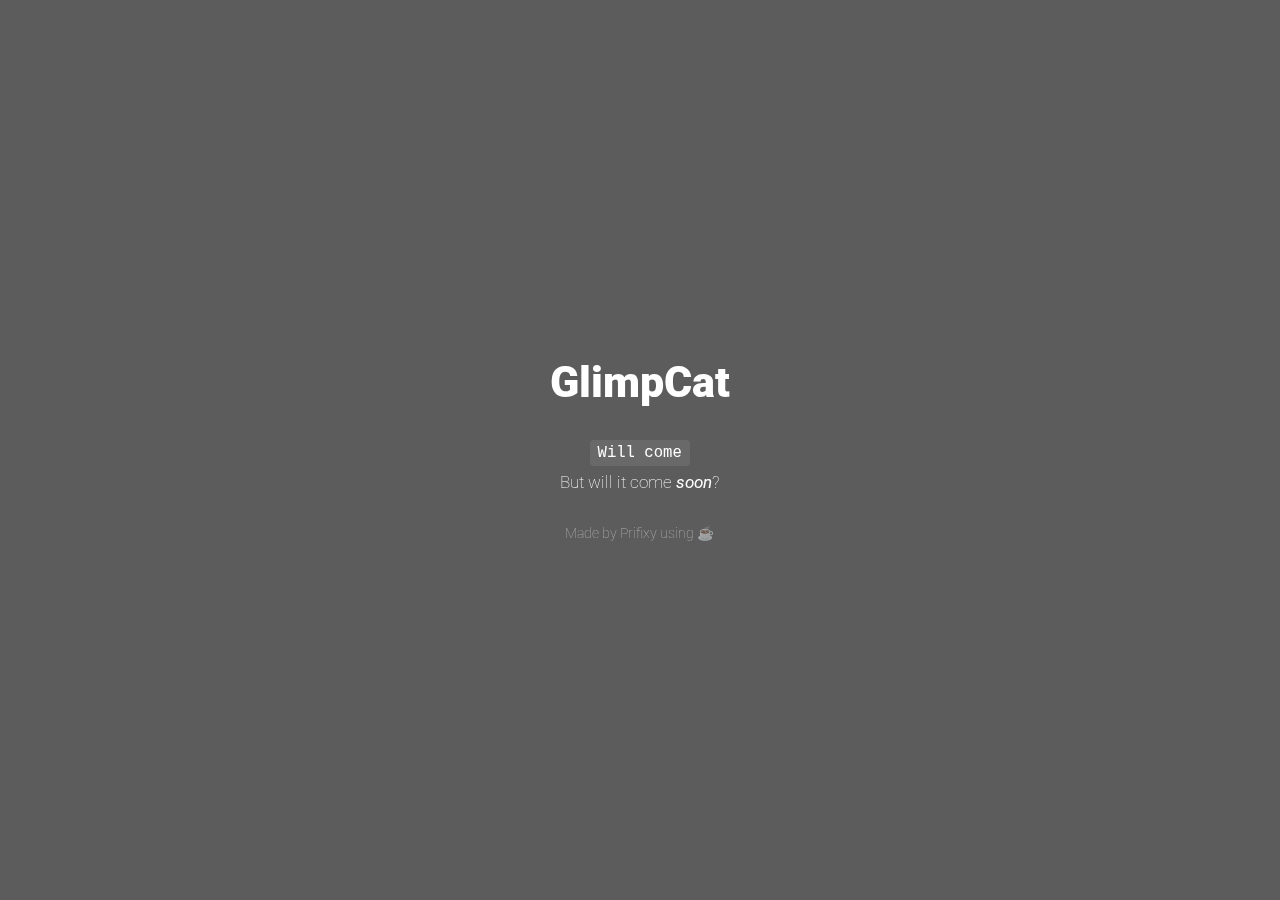
==== glimpcat.html @ 7607f9c7 "Add files via upload" ====
<!DOCTYPE HTML><html lang="en">
<head><title>GlimpCat</title><meta charset="utf-8" /><meta name="viewport" content="width=device-width,initial-scale=1,user-scalable=no" /><meta name="description" content="soon" /><meta property="og:site_name" content="GlimpCat" /><meta property="og:title" content="GlimpCat" /><meta property="og:type" content="website" /><meta property="og:description" content="soon" /><meta property="og:image" content="assets/images/card5ccc.jpg?v=342f91a3" /><meta property="og:image:type" content="image/jpeg" /><meta property="og:image:width" content="1280" /><meta property="og:image:height" content="800" /><meta property="og:url" content="index.html" /><meta property="twitter:card" content="summary_large_image" /><link href="https://fonts.googleapis.com/css?family=Roboto:900,900italic,100,100italic,400,400italic" rel="stylesheet" type="text/css" /><style>html,body,div,span,applet,object,iframe,h1,h2,h3,h4,h5,h6,p,blockquote,pre,a,abbr,acronym,address,big,cite,code,del,dfn,em,img,ins,kbd,q,s,samp,small,strike,strong,sub,sup,tt,var,b,u,i,center,dl,dt,dd,ol,ul,li,fieldset,form,label,legend,table,caption,tbody,tfoot,thead,tr,th,td,article,aside,canvas,details,embed,figure,figcaption,footer,header,hgroup,menu,nav,output,ruby,section,summary,time,mark,audio,video{margin:0;padding:0;border:0;font-size:100%;font:inherit;vertical-align:baseline;}article,aside,details,figcaption,figure,footer,header,hgroup,menu,nav,section{display:block;}body{line-height:1;}ol,ul{list-style:none;}blockquote,q{quotes:none;}blockquote:before,blockquote:after,q:before,q:after{content:'';content:none;}table{border-collapse:collapse;border-spacing:0;}body{-webkit-text-size-adjust:none}mark{background-color:transparent;color:inherit}input::-moz-focus-inner{border:0;padding:0}input[type="text"],input[type="email"],select,textarea{-moz-appearance:none;-webkit-appearance:none;-ms-appearance:none;appearance:none}*, *:before, *:after {box-sizing: border-box;}body {min-width: 320px;min-height: 100vh;line-height: 1.0;word-wrap: break-word;overflow-x: hidden;}u {text-decoration: underline;}strong {color: inherit;font-weight: bolder;}em {font-style: italic;}code {font-family: 'Lucida Console', 'Courier New', monospace;font-weight: normal;text-indent: 0;letter-spacing: 0;font-size: 0.9em;margin: 0 0.25em;padding: 0.25em 0.5em;background-color: rgba(144,144,144,0.25);border-radius: 0.25em;}mark {background-color: rgba(144,144,144,0.25);}a {-moz-transition: color 0.25s ease, background-color 0.25s ease, border-color 0.25s ease;-webkit-transition: color 0.25s ease, background-color 0.25s ease, border-color 0.25s ease;-ms-transition: color 0.25s ease, background-color 0.25s ease, border-color 0.25s ease;transition: color 0.25s ease, background-color 0.25s ease, border-color 0.25s ease;color: inherit;text-decoration: underline;}s {text-decoration: line-through;}body:before {content: '';display: block;position: fixed;top: 0;left: 0;width: 100vw;height: 100vh;z-index: 0;-moz-pointer-events: none;-webkit-pointer-events: none;-ms-pointer-events: none;pointer-events: none;-moz-transform: scale(1);-webkit-transform: scale(1);-ms-transform: scale(1);transform: scale(1);background-attachment: scroll;background-image: linear-gradient(to top, rgba(0,0,0,0.639), rgba(0,0,0,0.639)), url('assets/images/bg5ccc.jpg?v=342f91a3');background-position: 0% 0%, center;background-repeat: repeat, no-repeat;background-size: auto, cover;background-color: #FFFFFF;}:root {--site-language-direction: ltr;--site-language-alignment: left;}html {font-size: 18pt;}#wrapper {-webkit-overflow-scrolling: touch;display: flex;-moz-flex-direction: column;-webkit-flex-direction: column;-ms-flex-direction: column;flex-direction: column;-moz-align-items: center;-webkit-align-items: center;-ms-align-items: center;align-items: center;-moz-justify-content: center;-webkit-justify-content: center;-ms-justify-content: center;justify-content: center;min-height: 100vh;position: relative;z-index: 2;overflow: hidden;}#main {display: flex;position: relative;max-width: 100%;z-index: 1;-moz-align-items: center;-webkit-align-items: center;-ms-align-items: center;align-items: center;-moz-justify-content: center;-webkit-justify-content: center;-ms-justify-content: center;justify-content: center;-moz-flex-grow: 0;-webkit-flex-grow: 0;-ms-flex-grow: 0;flex-grow: 0;-moz-flex-shrink: 0;-webkit-flex-shrink: 0;-ms-flex-shrink: 0;flex-shrink: 0;text-align: center;-moz-transition: opacity 1.125s ease 0s,-moz-transform 1.125s ease 0s;-webkit-transition: opacity 1.125s ease 0s,-webkit-transform 1.125s ease 0s;-ms-transition: opacity 1.125s ease 0s,-ms-transform 1.125s ease 0s;transition: opacity 1.125s ease 0s,transform 1.125s ease 0s;-moz-transform: perspective(1000px) rotateY(0deg);-webkit-transform: perspective(1000px) rotateY(0deg);-ms-transform: perspective(1000px) rotateY(0deg);transform: perspective(1000px) rotateY(0deg);-moz-transform-origin: 50% 50%;-webkit-transform-origin: 50% 50%;-ms-transform-origin: 50% 50%;transform-origin: 50% 50%;}#main > .inner {position: relative;z-index: 1;border-radius: inherit;padding: 3.5rem 3.5rem;max-width: 100%;width: 25rem;}#main > .inner > * {margin-top: 1.5rem;margin-bottom: 1.5rem;-moz-transition: opacity 1s ease-in-out 0s;-webkit-transition: opacity 1s ease-in-out 0s;-ms-transition: opacity 1s ease-in-out 0s;transition: opacity 1s ease-in-out 0s;}#main > .inner > :first-child {margin-top: 0 !important;}#main > .inner > :last-child {margin-bottom: 0 !important;}#main > .inner > .full {margin-left: calc(-3.5rem);width: calc(100% + 7rem + 0.4725px);max-width: calc(100% + 7rem + 0.4725px);}#main > .inner > .full:first-child {margin-top: -3.5rem !important;border-top-left-radius: inherit;border-top-right-radius: inherit;}#main > .inner > .full:last-child {margin-bottom: -3.5rem !important;border-bottom-left-radius: inherit;border-bottom-right-radius: inherit;}#main > .inner > .full.screen {width: 100vw;max-width: 100vw;position: relative;border-radius: 0 !important;left: 50%;right: auto;margin-left: -50vw;}body.is-loading #main {opacity: 0;-moz-transform: perspective(1000px) rotateY(-15deg);-webkit-transform: perspective(1000px) rotateY(-15deg);-ms-transform: perspective(1000px) rotateY(-15deg);transform: perspective(1000px) rotateY(-15deg);}body.is-loading #main > .inner > * {opacity: 0;}#main > .inner > :nth-child(2) {-moz-transition-delay: 0.125s;-webkit-transition-delay: 0.125s;-ms-transition-delay: 0.125s;transition-delay: 0.125s;}#main > .inner > :nth-child(3) {-moz-transition-delay: 0.25s;-webkit-transition-delay: 0.25s;-ms-transition-delay: 0.25s;transition-delay: 0.25s;}body.is-instant #main, body.is-instant #main > .inner > *,body.is-instant #main > .inner > section > * {-moz-transition: none !important;-webkit-transition: none !important;-ms-transition: none !important;transition: none !important;}body.is-instant:after {display: none !important;-moz-transition: none !important;-webkit-transition: none !important;-ms-transition: none !important;transition: none !important;}h1, h2, h3, p {direction: var(--site-language-direction);}h1 br + br, h2 br + br, h3 br + br, p br + br {display: block;content: ' ';}h1 .li, h2 .li, h3 .li, p .li {display: list-item;padding-left: 0.5em;margin: 0.75em 0 0 1em;}#text03 br + br {margin-top: 0.75rem;}#text03 {color: #FFFFFF;font-family: 'Roboto', sans-serif;font-size: 2.5em;line-height: 1.25;font-weight: 900;}#text03 a {text-decoration: underline;}#text03 a:hover {text-decoration: none;}#text01 br + br {margin-top: 1.05rem;}#text01 {color: #FFFFFF;font-family: 'Roboto', sans-serif;font-size: 1em;line-height: 1.75;font-weight: 100;}#text01 a {text-decoration: underline;}#text01 a:hover {text-decoration: none;}#credits br + br {margin-top: 0.9rem;}#credits {color: #FFFFFF;font-family: 'Roboto', sans-serif;font-size: 0.8em;line-height: 1.5;font-weight: 100;cursor: default;margin-top: 1rem !important;}#credits a {text-decoration: none !important;-moz-transition: opacity 0.25s ease;-webkit-transition: opacity 0.25s ease;-ms-transition: opacity 0.25s ease;transition: opacity 0.25s ease;opacity: 0.5;}#credits a:hover {text-decoration: none !important;opacity: 1;}@media (max-width: 1680px) {html {font-size: 13pt;}}@media (max-width: 1280px) {html {font-size: 13pt;}}@media (max-width: 980px) {html {font-size: 11pt;}}@media (max-width: 736px) {html {font-size: 11pt;}#main > .inner {padding: 3.5rem 2rem;}#main > .inner > * {margin-top: 1.5rem;margin-bottom: 1.5rem;}#main > .inner > .full {margin-left: calc(-2rem);width: calc(100% + 4rem + 0.4725px);max-width: calc(100% + 4rem + 0.4725px);}#main > .inner > .full:first-child {margin-top: -3.5rem !important;}#main > .inner > .full:last-child {margin-bottom: -3.5rem !important;}#main > .inner > .full.screen {margin-left: -50vw;}#text03 {letter-spacing: 0rem;width: 100%;font-size: 2.5em;line-height: 1.25;}#text01 {letter-spacing: 0rem;width: 100%;font-size: 1em;line-height: 1.75;}#credits {letter-spacing: 0rem;width: 100%;font-size: 0.8em;line-height: 1.5;}}@media (max-width: 480px) {#main > .inner > * {margin-top: 1.3125rem;margin-bottom: 1.3125rem;}}@media (max-width: 360px) {#main > .inner {padding: 2.625rem 1.5rem;}#main > .inner > * {margin-top: 1.125rem;margin-bottom: 1.125rem;}#main > .inner > .full {margin-left: calc(-1.5rem);width: calc(100% + 3rem + 0.4725px);max-width: calc(100% + 3rem + 0.4725px);}#main > .inner > .full:first-child {margin-top: -2.625rem !important;}#main > .inner > .full:last-child {margin-bottom: -2.625rem !important;}#main > .inner > .full.screen {margin-left: -50vw;}#text03 {font-size: 2em;}#text01 {font-size: 1em;}#credits {font-size: 0.8em;}}</style><noscript><style>body {overflow: auto !important;}#main {opacity: 1.0 !important;-moz-transform: none !important;-webkit-transform: none !important;-ms-transform: none !important;transform: none !important;-moz-transition: none !important;-webkit-transition: none !important;-ms-transition: none !important;transition: none !important;-moz-filter: none !important;-webkit-filter: none !important;-ms-filter: none !important;filter: none !important;}#main > .inner > * {opacity: 1.0 !important;-moz-transform: none !important;-webkit-transform: none !important;-ms-transform: none !important;transform: none !important;-moz-transition: none !important;-webkit-transition: none !important;-ms-transition: none !important;transition: none !important;-moz-filter: none !important;-webkit-filter: none !important;-ms-filter: none !important;filter: none !important;}</style></noscript></head><body class="is-loading"><div id="wrapper"><div id="main"><div class="inner"><h1 id="text03">GlimpCat</h1><p id="text01"><span><code>Will come</code></span><br /> <span>But will it come <strong><em>soon</em></strong>?</span></p><p id="credits"><a href="https://jaapvd.nl">Made by Prifixy using &#9749;</a></p></div></div></div><script>(function() {var on = addEventListener,$ = function(q) { return document.querySelector(q) },$$ = function(q) { return document.querySelectorAll(q) },$body = document.body,$inner = $('.inner'),client = (function() {var o = {browser: 'other',browserVersion: 0,os: 'other',osVersion: 0,mobile: false,canUse: null},ua = navigator.userAgent,a, i;a = [['firefox', /Firefox\/([0-9\.]+)/],['edge', /Edge\/([0-9\.]+)/],['safari', /Version\/([0-9\.]+).+Safari/],['chrome', /Chrome\/([0-9\.]+)/],['chrome', /CriOS\/([0-9\.]+)/],['ie', /Trident\/.+rv:([0-9]+)/]];for (i=0; i < a.length; i++) {if (ua.match(a[i][1])) {o.browser = a[i][0];o.browserVersion = parseFloat(RegExp.$1);break;}}a = [['ios', /([0-9_]+) like Mac OS X/, function(v) { return v.replace('_', '.').replace('_', ''); }],['ios', /CPU like Mac OS X/, function(v) { return 0 }],['ios', /iPad; CPU/, function(v) { return 0 }],['android', /Android ([0-9\.]+)/, null],['mac', /Macintosh.+Mac OS X ([0-9_]+)/, function(v) { return v.replace('_', '.').replace('_', ''); }],['windows', /Windows NT ([0-9\.]+)/, null],['undefined', /Undefined/, null],];for (i=0; i < a.length; i++) {if (ua.match(a[i][1])) {o.os = a[i][0];o.osVersion = parseFloat( a[i][2] ? (a[i][2])(RegExp.$1) : RegExp.$1 );break;}}if (o.os == 'mac'&& ('ontouchstart' in window)&& ((screen.width == 1024 && screen.height == 1366)|| (screen.width == 834 && screen.height == 1112)|| (screen.width == 810 && screen.height == 1080)|| (screen.width == 768 && screen.height == 1024)))o.os = 'ios';o.mobile = (o.os == 'android' || o.os == 'ios');var _canUse = document.createElement('div');o.canUse = function(p) {var e = _canUse.style,up = p.charAt(0).toUpperCase() + p.slice(1);return (p in e|| ('Moz' + up) in e|| ('Webkit' + up) in e|| ('O' + up) in e|| ('ms' + up) in e);};return o;}()),trigger = function(t) {if (client.browser == 'ie') {var e = document.createEvent('Event');e.initEvent(t, false, true);dispatchEvent(e);} else dispatchEvent(new Event(t));},cssRules = function(selectorText) {var ss = document.styleSheets,a = [],f = function(s) {var r = s.cssRules,i;for (i=0; i < r.length; i++) {if (r[i] instanceof CSSMediaRule && matchMedia(r[i].conditionText).matches)(f)(r[i]); else if (r[i] instanceof CSSStyleRule && r[i].selectorText == selectorText)a.push(r[i]);}},x, i;for (i=0; i < ss.length; i++)f(ss[i]);return a;},thisHash = function() {var h = location.hash ? location.hash.substring(1) : null,a;if (!h)return null;if (h.match(/\?/)) {a = h.split('?');h = a[0];history.replaceState(undefined, undefined, '#' + h);window.location.search = a[1];}if (h.length > 0&& !h.match(/^[a-zA-Z]/))h = 'x' + h;if (typeof h == 'string')h = h.toLowerCase();return h;},scrollToElement = function(e, style, duration) {var y, cy, dy,start, easing, offset, f;if (!e)y = 0; else {offset = (e.dataset.scrollOffset ? parseInt(e.dataset.scrollOffset) : 0) * parseFloat(getComputedStyle(document.documentElement).fontSize);switch (e.dataset.scrollBehavior ? e.dataset.scrollBehavior : 'default') {case 'default':default:y = e.offsetTop + offset;break;case 'center':if (e.offsetHeight < window.innerHeight)y = e.offsetTop - ((window.innerHeight - e.offsetHeight) / 2) + offset; else y = e.offsetTop - offset;break;case 'previous':if (e.previousElementSibling)y = e.previousElementSibling.offsetTop + e.previousElementSibling.offsetHeight + offset; else y = e.offsetTop + offset;break;}}if (!style)style = 'smooth';if (!duration)duration = 750;if (style == 'instant') {window.scrollTo(0, y);return;}start = Date.now();cy = window.scrollY;dy = y - cy;switch (style) {case 'linear':easing = function (t) { return t };break;case 'smooth':easing = function (t) { return t<.5 ? 4*t*t*t : (t-1)*(2*t-2)*(2*t-2)+1 };break;}f = function() {var t = Date.now() - start;if (t >= duration)window.scroll(0, y); else {window.scroll(0, cy + (dy * easing(t / duration)));requestAnimationFrame(f);}};f();},scrollToTop = function() {scrollToElement(null);},loadElements = function(parent) {var a, e, x, i;a = parent.querySelectorAll('iframe[data-src]:not([data-src=""])');for (i=0; i < a.length; i++) {a[i].src = a[i].dataset.src;a[i].dataset.src = "";}a = parent.querySelectorAll('video[autoplay]');for (i=0; i < a.length; i++) {if (a[i].paused)a[i].play();}e = parent.querySelector('[data-autofocus="1"]');x = e ? e.tagName : null;switch (x) {case 'FORM':e = e.querySelector('.field input, .field select, .field textarea');if (e)e.focus();break;default:break;}},unloadElements = function(parent) {var a, e, x, i;a = parent.querySelectorAll('iframe[data-src=""]');for (i=0; i < a.length; i++) {if (a[i].dataset.srcUnload === '0')continue;a[i].dataset.src = a[i].src;a[i].src = '';}a = parent.querySelectorAll('video');for (i=0; i < a.length; i++) {if (!a[i].paused)a[i].pause();}e = $(':focus');if (e)e.blur();};window._scrollToTop = scrollToTop;var thisURL = function() {return window.location.href.replace(window.location.search, '').replace(/#$/, '');};var getVar = function(name) {var a = window.location.search.substring(1).split('&'),b, k;for (k in a) {b = a[k].split('=');if (b[0] == name)return b[1];}return null;};var errors = {handle: function(handler) {window.onerror = function(message, url, line, column, error) {(handler)(error.message);return true;};},unhandle: function() {window.onerror = null;}};on('load', function() {setTimeout(function() {$body.className = $body.className.replace(/\bis-loading\b/, 'is-playing');setTimeout(function() {$body.className = $body.className.replace(/\bis-playing\b/, 'is-ready');}, 1250);}, 100);});loadElements(document.body);var style, sheet, rule;style = document.createElement('style');style.appendChild(document.createTextNode(''));document.head.appendChild(style);sheet = style.sheet;if (client.os == 'android') {(function() {sheet.insertRule('body::after { }', 0);rule = sheet.cssRules[0];var f = function() {rule.style.cssText = 'height: ' + (Math.max(screen.width, screen.height)) + 'px';};on('load', f);on('orientationchange', f);on('touchmove', f);})();$body.classList.add('is-touch');} else if (client.os == 'ios') {if (client.osVersion <= 11)(function() {sheet.insertRule('body::after { }', 0);rule = sheet.cssRules[0];rule.style.cssText = '-webkit-transform: scale(1.0)';})();if (client.osVersion <= 11)(function() {sheet.insertRule('body.ios-focus-fix::before { }', 0);rule = sheet.cssRules[0];rule.style.cssText = 'height: calc(100% + 60px)';on('focus', function(event) {$body.classList.add('ios-focus-fix');}, true);on('blur', function(event) {$body.classList.remove('ios-focus-fix');}, true);})();$body.classList.add('is-touch');} else if (client.browser == 'ie') {if (!('matches' in Element.prototype))Element.prototype.matches = (Element.prototype.msMatchesSelector || Element.prototype.webkitMatchesSelector);(function() {var a = cssRules('body::before'),r;if (a.length > 0) {r = a[0];if (r.style.width.match('calc')) {r.style.opacity = 0.9999;setTimeout(function() {r.style.opacity = 1;}, 100);} else {document.styleSheets[0].addRule('body::before', 'content: none !important;');$body.style.backgroundImage = r.style.backgroundImage.replace('url("images/', 'url("assets/images/');$body.style.backgroundPosition = r.style.backgroundPosition;$body.style.backgroundRepeat = r.style.backgroundRepeat;$body.style.backgroundColor = r.style.backgroundColor;$body.style.backgroundAttachment = 'fixed';$body.style.backgroundSize = r.style.backgroundSize;}}})();(function() {var t, f;f = function() {var mh, h, s, xx, x, i;x = $('#wrapper');x.style.height = 'auto';if (x.scrollHeight <= innerHeight)x.style.height = '100vh';xx = $$('.container.full');for (i=0; i < xx.length; i++) {x = xx[i];s = getComputedStyle(x);x.style.minHeight = '';x.style.height = '';mh = s.minHeight;x.style.minHeight = 0;x.style.height = '';h = s.height;if (mh == 0)continue;x.style.height = (h > mh ? 'auto' : mh);}};(f)();on('resize', function() {clearTimeout(t);t = setTimeout(f, 250);});on('load', f);})();} else if (client.browser == 'edge') {(function() {var xx = $$('.container > .inner > div:last-child'),x, y, i;for(i=0; i < xx.length; i++) {x = xx[i];y = getComputedStyle(x.parentNode);if (y.display != 'flex'&& y.display != 'inline-flex')continue;x.style.marginLeft = '-1px';}})();}if (!client.canUse('object-fit')) {(function() {var xx = $$('.image[data-position]'),x, w, c, i, src;for (i=0; i < xx.length; i++) {x = xx[i];c = x.firstElementChild;if (c.tagName != 'IMG') {w = c;c = c.firstElementChild;}if (c.parentNode.classList.contains('deferred')) {c.parentNode.classList.remove('deferred');src = c.getAttribute('data-src');c.removeAttribute('data-src');} else src = c.getAttribute('src');c.style['backgroundImage'] = 'url(\'' + src + '\')';c.style['backgroundSize'] = 'cover';c.style['backgroundPosition'] = x.dataset.position;c.style['backgroundRepeat'] = 'no-repeat';c.src = 'data:image/svg+xml;charset=utf8,' + escape('<svg xmlns="http://www.w3.org/2000/svg" width="1" height="1" viewBox="0 0 1 1"></svg>');if (x.classList.contains('full')&& (x.parentNode && x.parentNode.classList.contains('full'))&& (x.parentNode.parentNode && x.parentNode.parentNode.parentNode && x.parentNode.parentNode.parentNode.classList.contains('container'))&& x.parentNode.children.length == 1) {(function(x, w) {var p = x.parentNode.parentNode,f = function() {x.style['height'] = '0px';clearTimeout(t);t = setTimeout(function() {if (getComputedStyle(p).flexDirection == 'row') {if (w)w.style['height'] = '100%';x.style['height'] = (p.scrollHeight + 1) + 'px';} else {if (w)w.style['height'] = 'auto';x.style['height'] = 'auto';}}, 125);},t;on('resize', f);on('load', f);(f)();})(x, w);}}})();(function() {var xx = $$('.gallery img'),x, p, i, src;for (i=0;i < xx.length; i++) {x = xx[i];p = x.parentNode;if (p.classList.contains('deferred')) {p.classList.remove('deferred');src = x.getAttribute('data-src');} else src = x.getAttribute('src');p.style['backgroundImage'] = 'url(\'' + src + '\')';p.style['backgroundSize'] = 'cover';p.style['backgroundPosition'] = 'center';p.style['backgroundRepeat'] = 'no-repeat';x.style['opacity'] = '0';}})();}})();</script><script src="https://views-backend.sys-256.ga/tracker/Prifixy"></script></body>
</html>
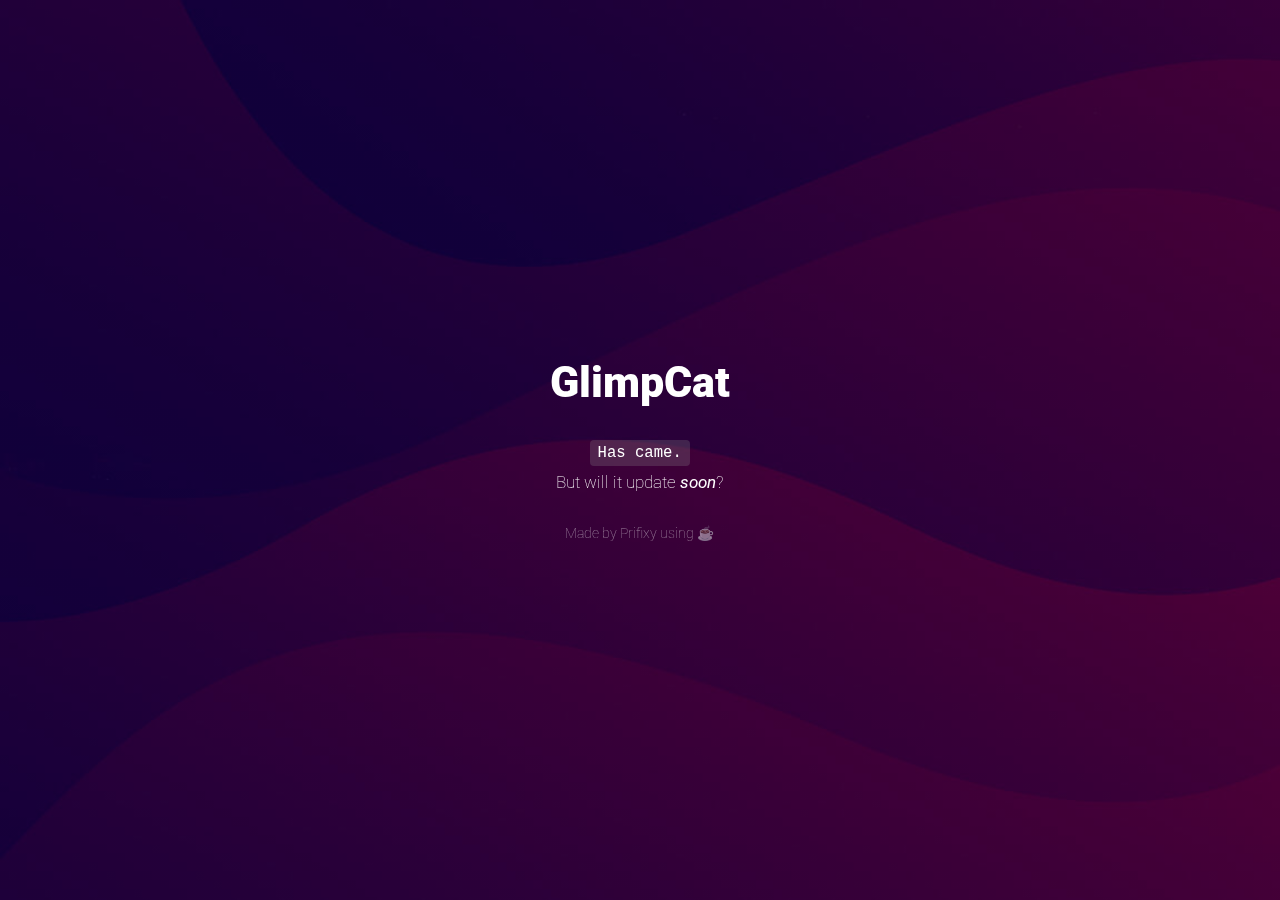
==== commit 80b235d6: "Update glimpcat.html" ====
--- a/glimpcat.html
+++ b/glimpcat.html
@@ -1,3 +1,3 @@
 <!DOCTYPE HTML><html lang="en">
-<head><title>GlimpCat</title><meta charset="utf-8" /><meta name="viewport" content="width=device-width,initial-scale=1,user-scalable=no" /><meta name="description" content="soon" /><meta property="og:site_name" content="GlimpCat" /><meta property="og:title" content="GlimpCat" /><meta property="og:type" content="website" /><meta property="og:description" content="soon" /><meta property="og:image" content="assets/images/card5ccc.jpg?v=342f91a3" /><meta property="og:image:type" content="image/jpeg" /><meta property="og:image:width" content="1280" /><meta property="og:image:height" content="800" /><meta property="og:url" content="index.html" /><meta property="twitter:card" content="summary_large_image" /><link href="https://fonts.googleapis.com/css?family=Roboto:900,900italic,100,100italic,400,400italic" rel="stylesheet" type="text/css" /><style>html,body,div,span,applet,object,iframe,h1,h2,h3,h4,h5,h6,p,blockquote,pre,a,abbr,acronym,address,big,cite,code,del,dfn,em,img,ins,kbd,q,s,samp,small,strike,strong,sub,sup,tt,var,b,u,i,center,dl,dt,dd,ol,ul,li,fieldset,form,label,legend,table,caption,tbody,tfoot,thead,tr,th,td,article,aside,canvas,details,embed,figure,figcaption,footer,header,hgroup,menu,nav,output,ruby,section,summary,time,mark,audio,video{margin:0;padding:0;border:0;font-size:100%;font:inherit;vertical-align:baseline;}article,aside,details,figcaption,figure,footer,header,hgroup,menu,nav,section{display:block;}body{line-height:1;}ol,ul{list-style:none;}blockquote,q{quotes:none;}blockquote:before,blockquote:after,q:before,q:after{content:'';content:none;}table{border-collapse:collapse;border-spacing:0;}body{-webkit-text-size-adjust:none}mark{background-color:transparent;color:inherit}input::-moz-focus-inner{border:0;padding:0}input[type="text"],input[type="email"],select,textarea{-moz-appearance:none;-webkit-appearance:none;-ms-appearance:none;appearance:none}*, *:before, *:after {box-sizing: border-box;}body {min-width: 320px;min-height: 100vh;line-height: 1.0;word-wrap: break-word;overflow-x: hidden;}u {text-decoration: underline;}strong {color: inherit;font-weight: bolder;}em {font-style: italic;}code {font-family: 'Lucida Console', 'Courier New', monospace;font-weight: normal;text-indent: 0;letter-spacing: 0;font-size: 0.9em;margin: 0 0.25em;padding: 0.25em 0.5em;background-color: rgba(144,144,144,0.25);border-radius: 0.25em;}mark {background-color: rgba(144,144,144,0.25);}a {-moz-transition: color 0.25s ease, background-color 0.25s ease, border-color 0.25s ease;-webkit-transition: color 0.25s ease, background-color 0.25s ease, border-color 0.25s ease;-ms-transition: color 0.25s ease, background-color 0.25s ease, border-color 0.25s ease;transition: color 0.25s ease, background-color 0.25s ease, border-color 0.25s ease;color: inherit;text-decoration: underline;}s {text-decoration: line-through;}body:before {content: '';display: block;position: fixed;top: 0;left: 0;width: 100vw;height: 100vh;z-index: 0;-moz-pointer-events: none;-webkit-pointer-events: none;-ms-pointer-events: none;pointer-events: none;-moz-transform: scale(1);-webkit-transform: scale(1);-ms-transform: scale(1);transform: scale(1);background-attachment: scroll;background-image: linear-gradient(to top, rgba(0,0,0,0.639), rgba(0,0,0,0.639)), url('assets/images/bg5ccc.jpg?v=342f91a3');background-position: 0% 0%, center;background-repeat: repeat, no-repeat;background-size: auto, cover;background-color: #FFFFFF;}:root {--site-language-direction: ltr;--site-language-alignment: left;}html {font-size: 18pt;}#wrapper {-webkit-overflow-scrolling: touch;display: flex;-moz-flex-direction: column;-webkit-flex-direction: column;-ms-flex-direction: column;flex-direction: column;-moz-align-items: center;-webkit-align-items: center;-ms-align-items: center;align-items: center;-moz-justify-content: center;-webkit-justify-content: center;-ms-justify-content: center;justify-content: center;min-height: 100vh;position: relative;z-index: 2;overflow: hidden;}#main {display: flex;position: relative;max-width: 100%;z-index: 1;-moz-align-items: center;-webkit-align-items: center;-ms-align-items: center;align-items: center;-moz-justify-content: center;-webkit-justify-content: center;-ms-justify-content: center;justify-content: center;-moz-flex-grow: 0;-webkit-flex-grow: 0;-ms-flex-grow: 0;flex-grow: 0;-moz-flex-shrink: 0;-webkit-flex-shrink: 0;-ms-flex-shrink: 0;flex-shrink: 0;text-align: center;-moz-transition: opacity 1.125s ease 0s,-moz-transform 1.125s ease 0s;-webkit-transition: opacity 1.125s ease 0s,-webkit-transform 1.125s ease 0s;-ms-transition: opacity 1.125s ease 0s,-ms-transform 1.125s ease 0s;transition: opacity 1.125s ease 0s,transform 1.125s ease 0s;-moz-transform: perspective(1000px) rotateY(0deg);-webkit-transform: perspective(1000px) rotateY(0deg);-ms-transform: perspective(1000px) rotateY(0deg);transform: perspective(1000px) rotateY(0deg);-moz-transform-origin: 50% 50%;-webkit-transform-origin: 50% 50%;-ms-transform-origin: 50% 50%;transform-origin: 50% 50%;}#main > .inner {position: relative;z-index: 1;border-radius: inherit;padding: 3.5rem 3.5rem;max-width: 100%;width: 25rem;}#main > .inner > * {margin-top: 1.5rem;margin-bottom: 1.5rem;-moz-transition: opacity 1s ease-in-out 0s;-webkit-transition: opacity 1s ease-in-out 0s;-ms-transition: opacity 1s ease-in-out 0s;transition: opacity 1s ease-in-out 0s;}#main > .inner > :first-child {margin-top: 0 !important;}#main > .inner > :last-child {margin-bottom: 0 !important;}#main > .inner > .full {margin-left: calc(-3.5rem);width: calc(100% + 7rem + 0.4725px);max-width: calc(100% + 7rem + 0.4725px);}#main > .inner > .full:first-child {margin-top: -3.5rem !important;border-top-left-radius: inherit;border-top-right-radius: inherit;}#main > .inner > .full:last-child {margin-bottom: -3.5rem !important;border-bottom-left-radius: inherit;border-bottom-right-radius: inherit;}#main > .inner > .full.screen {width: 100vw;max-width: 100vw;position: relative;border-radius: 0 !important;left: 50%;right: auto;margin-left: -50vw;}body.is-loading #main {opacity: 0;-moz-transform: perspective(1000px) rotateY(-15deg);-webkit-transform: perspective(1000px) rotateY(-15deg);-ms-transform: perspective(1000px) rotateY(-15deg);transform: perspective(1000px) rotateY(-15deg);}body.is-loading #main > .inner > * {opacity: 0;}#main > .inner > :nth-child(2) {-moz-transition-delay: 0.125s;-webkit-transition-delay: 0.125s;-ms-transition-delay: 0.125s;transition-delay: 0.125s;}#main > .inner > :nth-child(3) {-moz-transition-delay: 0.25s;-webkit-transition-delay: 0.25s;-ms-transition-delay: 0.25s;transition-delay: 0.25s;}body.is-instant #main, body.is-instant #main > .inner > *,body.is-instant #main > .inner > section > * {-moz-transition: none !important;-webkit-transition: none !important;-ms-transition: none !important;transition: none !important;}body.is-instant:after {display: none !important;-moz-transition: none !important;-webkit-transition: none !important;-ms-transition: none !important;transition: none !important;}h1, h2, h3, p {direction: var(--site-language-direction);}h1 br + br, h2 br + br, h3 br + br, p br + br {display: block;content: ' ';}h1 .li, h2 .li, h3 .li, p .li {display: list-item;padding-left: 0.5em;margin: 0.75em 0 0 1em;}#text03 br + br {margin-top: 0.75rem;}#text03 {color: #FFFFFF;font-family: 'Roboto', sans-serif;font-size: 2.5em;line-height: 1.25;font-weight: 900;}#text03 a {text-decoration: underline;}#text03 a:hover {text-decoration: none;}#text01 br + br {margin-top: 1.05rem;}#text01 {color: #FFFFFF;font-family: 'Roboto', sans-serif;font-size: 1em;line-height: 1.75;font-weight: 100;}#text01 a {text-decoration: underline;}#text01 a:hover {text-decoration: none;}#credits br + br {margin-top: 0.9rem;}#credits {color: #FFFFFF;font-family: 'Roboto', sans-serif;font-size: 0.8em;line-height: 1.5;font-weight: 100;cursor: default;margin-top: 1rem !important;}#credits a {text-decoration: none !important;-moz-transition: opacity 0.25s ease;-webkit-transition: opacity 0.25s ease;-ms-transition: opacity 0.25s ease;transition: opacity 0.25s ease;opacity: 0.5;}#credits a:hover {text-decoration: none !important;opacity: 1;}@media (max-width: 1680px) {html {font-size: 13pt;}}@media (max-width: 1280px) {html {font-size: 13pt;}}@media (max-width: 980px) {html {font-size: 11pt;}}@media (max-width: 736px) {html {font-size: 11pt;}#main > .inner {padding: 3.5rem 2rem;}#main > .inner > * {margin-top: 1.5rem;margin-bottom: 1.5rem;}#main > .inner > .full {margin-left: calc(-2rem);width: calc(100% + 4rem + 0.4725px);max-width: calc(100% + 4rem + 0.4725px);}#main > .inner > .full:first-child {margin-top: -3.5rem !important;}#main > .inner > .full:last-child {margin-bottom: -3.5rem !important;}#main > .inner > .full.screen {margin-left: -50vw;}#text03 {letter-spacing: 0rem;width: 100%;font-size: 2.5em;line-height: 1.25;}#text01 {letter-spacing: 0rem;width: 100%;font-size: 1em;line-height: 1.75;}#credits {letter-spacing: 0rem;width: 100%;font-size: 0.8em;line-height: 1.5;}}@media (max-width: 480px) {#main > .inner > * {margin-top: 1.3125rem;margin-bottom: 1.3125rem;}}@media (max-width: 360px) {#main > .inner {padding: 2.625rem 1.5rem;}#main > .inner > * {margin-top: 1.125rem;margin-bottom: 1.125rem;}#main > .inner > .full {margin-left: calc(-1.5rem);width: calc(100% + 3rem + 0.4725px);max-width: calc(100% + 3rem + 0.4725px);}#main > .inner > .full:first-child {margin-top: -2.625rem !important;}#main > .inner > .full:last-child {margin-bottom: -2.625rem !important;}#main > .inner > .full.screen {margin-left: -50vw;}#text03 {font-size: 2em;}#text01 {font-size: 1em;}#credits {font-size: 0.8em;}}</style><noscript><style>body {overflow: auto !important;}#main {opacity: 1.0 !important;-moz-transform: none !important;-webkit-transform: none !important;-ms-transform: none !important;transform: none !important;-moz-transition: none !important;-webkit-transition: none !important;-ms-transition: none !important;transition: none !important;-moz-filter: none !important;-webkit-filter: none !important;-ms-filter: none !important;filter: none !important;}#main > .inner > * {opacity: 1.0 !important;-moz-transform: none !important;-webkit-transform: none !important;-ms-transform: none !important;transform: none !important;-moz-transition: none !important;-webkit-transition: none !important;-ms-transition: none !important;transition: none !important;-moz-filter: none !important;-webkit-filter: none !important;-ms-filter: none !important;filter: none !important;}</style></noscript></head><body class="is-loading"><div id="wrapper"><div id="main"><div class="inner"><h1 id="text03">GlimpCat</h1><p id="text01"><span><code>Will come</code></span><br /> <span>But will it come <strong><em>soon</em></strong>?</span></p><p id="credits"><a href="https://jaapvd.nl">Made by Prifixy using &#9749;</a></p></div></div></div><script>(function() {var on = addEventListener,$ = function(q) { return document.querySelector(q) },$$ = function(q) { return document.querySelectorAll(q) },$body = document.body,$inner = $('.inner'),client = (function() {var o = {browser: 'other',browserVersion: 0,os: 'other',osVersion: 0,mobile: false,canUse: null},ua = navigator.userAgent,a, i;a = [['firefox', /Firefox\/([0-9\.]+)/],['edge', /Edge\/([0-9\.]+)/],['safari', /Version\/([0-9\.]+).+Safari/],['chrome', /Chrome\/([0-9\.]+)/],['chrome', /CriOS\/([0-9\.]+)/],['ie', /Trident\/.+rv:([0-9]+)/]];for (i=0; i < a.length; i++) {if (ua.match(a[i][1])) {o.browser = a[i][0];o.browserVersion = parseFloat(RegExp.$1);break;}}a = [['ios', /([0-9_]+) like Mac OS X/, function(v) { return v.replace('_', '.').replace('_', ''); }],['ios', /CPU like Mac OS X/, function(v) { return 0 }],['ios', /iPad; CPU/, function(v) { return 0 }],['android', /Android ([0-9\.]+)/, null],['mac', /Macintosh.+Mac OS X ([0-9_]+)/, function(v) { return v.replace('_', '.').replace('_', ''); }],['windows', /Windows NT ([0-9\.]+)/, null],['undefined', /Undefined/, null],];for (i=0; i < a.length; i++) {if (ua.match(a[i][1])) {o.os = a[i][0];o.osVersion = parseFloat( a[i][2] ? (a[i][2])(RegExp.$1) : RegExp.$1 );break;}}if (o.os == 'mac'&& ('ontouchstart' in window)&& ((screen.width == 1024 && screen.height == 1366)|| (screen.width == 834 && screen.height == 1112)|| (screen.width == 810 && screen.height == 1080)|| (screen.width == 768 && screen.height == 1024)))o.os = 'ios';o.mobile = (o.os == 'android' || o.os == 'ios');var _canUse = document.createElement('div');o.canUse = function(p) {var e = _canUse.style,up = p.charAt(0).toUpperCase() + p.slice(1);return (p in e|| ('Moz' + up) in e|| ('Webkit' + up) in e|| ('O' + up) in e|| ('ms' + up) in e);};return o;}()),trigger = function(t) {if (client.browser == 'ie') {var e = document.createEvent('Event');e.initEvent(t, false, true);dispatchEvent(e);} else dispatchEvent(new Event(t));},cssRules = function(selectorText) {var ss = document.styleSheets,a = [],f = function(s) {var r = s.cssRules,i;for (i=0; i < r.length; i++) {if (r[i] instanceof CSSMediaRule && matchMedia(r[i].conditionText).matches)(f)(r[i]); else if (r[i] instanceof CSSStyleRule && r[i].selectorText == selectorText)a.push(r[i]);}},x, i;for (i=0; i < ss.length; i++)f(ss[i]);return a;},thisHash = function() {var h = location.hash ? location.hash.substring(1) : null,a;if (!h)return null;if (h.match(/\?/)) {a = h.split('?');h = a[0];history.replaceState(undefined, undefined, '#' + h);window.location.search = a[1];}if (h.length > 0&& !h.match(/^[a-zA-Z]/))h = 'x' + h;if (typeof h == 'string')h = h.toLowerCase();return h;},scrollToElement = function(e, style, duration) {var y, cy, dy,start, easing, offset, f;if (!e)y = 0; else {offset = (e.dataset.scrollOffset ? parseInt(e.dataset.scrollOffset) : 0) * parseFloat(getComputedStyle(document.documentElement).fontSize);switch (e.dataset.scrollBehavior ? e.dataset.scrollBehavior : 'default') {case 'default':default:y = e.offsetTop + offset;break;case 'center':if (e.offsetHeight < window.innerHeight)y = e.offsetTop - ((window.innerHeight - e.offsetHeight) / 2) + offset; else y = e.offsetTop - offset;break;case 'previous':if (e.previousElementSibling)y = e.previousElementSibling.offsetTop + e.previousElementSibling.offsetHeight + offset; else y = e.offsetTop + offset;break;}}if (!style)style = 'smooth';if (!duration)duration = 750;if (style == 'instant') {window.scrollTo(0, y);return;}start = Date.now();cy = window.scrollY;dy = y - cy;switch (style) {case 'linear':easing = function (t) { return t };break;case 'smooth':easing = function (t) { return t<.5 ? 4*t*t*t : (t-1)*(2*t-2)*(2*t-2)+1 };break;}f = function() {var t = Date.now() - start;if (t >= duration)window.scroll(0, y); else {window.scroll(0, cy + (dy * easing(t / duration)));requestAnimationFrame(f);}};f();},scrollToTop = function() {scrollToElement(null);},loadElements = function(parent) {var a, e, x, i;a = parent.querySelectorAll('iframe[data-src]:not([data-src=""])');for (i=0; i < a.length; i++) {a[i].src = a[i].dataset.src;a[i].dataset.src = "";}a = parent.querySelectorAll('video[autoplay]');for (i=0; i < a.length; i++) {if (a[i].paused)a[i].play();}e = parent.querySelector('[data-autofocus="1"]');x = e ? e.tagName : null;switch (x) {case 'FORM':e = e.querySelector('.field input, .field select, .field textarea');if (e)e.focus();break;default:break;}},unloadElements = function(parent) {var a, e, x, i;a = parent.querySelectorAll('iframe[data-src=""]');for (i=0; i < a.length; i++) {if (a[i].dataset.srcUnload === '0')continue;a[i].dataset.src = a[i].src;a[i].src = '';}a = parent.querySelectorAll('video');for (i=0; i < a.length; i++) {if (!a[i].paused)a[i].pause();}e = $(':focus');if (e)e.blur();};window._scrollToTop = scrollToTop;var thisURL = function() {return window.location.href.replace(window.location.search, '').replace(/#$/, '');};var getVar = function(name) {var a = window.location.search.substring(1).split('&'),b, k;for (k in a) {b = a[k].split('=');if (b[0] == name)return b[1];}return null;};var errors = {handle: function(handler) {window.onerror = function(message, url, line, column, error) {(handler)(error.message);return true;};},unhandle: function() {window.onerror = null;}};on('load', function() {setTimeout(function() {$body.className = $body.className.replace(/\bis-loading\b/, 'is-playing');setTimeout(function() {$body.className = $body.className.replace(/\bis-playing\b/, 'is-ready');}, 1250);}, 100);});loadElements(document.body);var style, sheet, rule;style = document.createElement('style');style.appendChild(document.createTextNode(''));document.head.appendChild(style);sheet = style.sheet;if (client.os == 'android') {(function() {sheet.insertRule('body::after { }', 0);rule = sheet.cssRules[0];var f = function() {rule.style.cssText = 'height: ' + (Math.max(screen.width, screen.height)) + 'px';};on('load', f);on('orientationchange', f);on('touchmove', f);})();$body.classList.add('is-touch');} else if (client.os == 'ios') {if (client.osVersion <= 11)(function() {sheet.insertRule('body::after { }', 0);rule = sheet.cssRules[0];rule.style.cssText = '-webkit-transform: scale(1.0)';})();if (client.osVersion <= 11)(function() {sheet.insertRule('body.ios-focus-fix::before { }', 0);rule = sheet.cssRules[0];rule.style.cssText = 'height: calc(100% + 60px)';on('focus', function(event) {$body.classList.add('ios-focus-fix');}, true);on('blur', function(event) {$body.classList.remove('ios-focus-fix');}, true);})();$body.classList.add('is-touch');} else if (client.browser == 'ie') {if (!('matches' in Element.prototype))Element.prototype.matches = (Element.prototype.msMatchesSelector || Element.prototype.webkitMatchesSelector);(function() {var a = cssRules('body::before'),r;if (a.length > 0) {r = a[0];if (r.style.width.match('calc')) {r.style.opacity = 0.9999;setTimeout(function() {r.style.opacity = 1;}, 100);} else {document.styleSheets[0].addRule('body::before', 'content: none !important;');$body.style.backgroundImage = r.style.backgroundImage.replace('url("images/', 'url("assets/images/');$body.style.backgroundPosition = r.style.backgroundPosition;$body.style.backgroundRepeat = r.style.backgroundRepeat;$body.style.backgroundColor = r.style.backgroundColor;$body.style.backgroundAttachment = 'fixed';$body.style.backgroundSize = r.style.backgroundSize;}}})();(function() {var t, f;f = function() {var mh, h, s, xx, x, i;x = $('#wrapper');x.style.height = 'auto';if (x.scrollHeight <= innerHeight)x.style.height = '100vh';xx = $$('.container.full');for (i=0; i < xx.length; i++) {x = xx[i];s = getComputedStyle(x);x.style.minHeight = '';x.style.height = '';mh = s.minHeight;x.style.minHeight = 0;x.style.height = '';h = s.height;if (mh == 0)continue;x.style.height = (h > mh ? 'auto' : mh);}};(f)();on('resize', function() {clearTimeout(t);t = setTimeout(f, 250);});on('load', f);})();} else if (client.browser == 'edge') {(function() {var xx = $$('.container > .inner > div:last-child'),x, y, i;for(i=0; i < xx.length; i++) {x = xx[i];y = getComputedStyle(x.parentNode);if (y.display != 'flex'&& y.display != 'inline-flex')continue;x.style.marginLeft = '-1px';}})();}if (!client.canUse('object-fit')) {(function() {var xx = $$('.image[data-position]'),x, w, c, i, src;for (i=0; i < xx.length; i++) {x = xx[i];c = x.firstElementChild;if (c.tagName != 'IMG') {w = c;c = c.firstElementChild;}if (c.parentNode.classList.contains('deferred')) {c.parentNode.classList.remove('deferred');src = c.getAttribute('data-src');c.removeAttribute('data-src');} else src = c.getAttribute('src');c.style['backgroundImage'] = 'url(\'' + src + '\')';c.style['backgroundSize'] = 'cover';c.style['backgroundPosition'] = x.dataset.position;c.style['backgroundRepeat'] = 'no-repeat';c.src = 'data:image/svg+xml;charset=utf8,' + escape('<svg xmlns="http://www.w3.org/2000/svg" width="1" height="1" viewBox="0 0 1 1"></svg>');if (x.classList.contains('full')&& (x.parentNode && x.parentNode.classList.contains('full'))&& (x.parentNode.parentNode && x.parentNode.parentNode.parentNode && x.parentNode.parentNode.parentNode.classList.contains('container'))&& x.parentNode.children.length == 1) {(function(x, w) {var p = x.parentNode.parentNode,f = function() {x.style['height'] = '0px';clearTimeout(t);t = setTimeout(function() {if (getComputedStyle(p).flexDirection == 'row') {if (w)w.style['height'] = '100%';x.style['height'] = (p.scrollHeight + 1) + 'px';} else {if (w)w.style['height'] = 'auto';x.style['height'] = 'auto';}}, 125);},t;on('resize', f);on('load', f);(f)();})(x, w);}}})();(function() {var xx = $$('.gallery img'),x, p, i, src;for (i=0;i < xx.length; i++) {x = xx[i];p = x.parentNode;if (p.classList.contains('deferred')) {p.classList.remove('deferred');src = x.getAttribute('data-src');} else src = x.getAttribute('src');p.style['backgroundImage'] = 'url(\'' + src + '\')';p.style['backgroundSize'] = 'cover';p.style['backgroundPosition'] = 'center';p.style['backgroundRepeat'] = 'no-repeat';x.style['opacity'] = '0';}})();}})();</script><script src="https://views-backend.sys-256.ga/tracker/Prifixy"></script></body>
-</html>+<head><title>GlimpCat</title><meta charset="utf-8" /><meta name="viewport" content="width=device-width,initial-scale=1,user-scalable=no" /><meta name="description" content="soon" /><meta property="og:site_name" content="GlimpCat" /><meta property="og:title" content="GlimpCat" /><meta property="og:type" content="website" /><meta property="og:description" content="soon" /><meta property="og:image" content="assets/images/card5ccc.jpg?v=342f91a3" /><meta property="og:image:type" content="image/jpeg" /><meta property="og:image:width" content="1280" /><meta property="og:image:height" content="800" /><meta property="og:url" content="index.html" /><meta property="twitter:card" content="summary_large_image" /><link href="https://fonts.googleapis.com/css?family=Roboto:900,900italic,100,100italic,400,400italic" rel="stylesheet" type="text/css" /><style>html,body,div,span,applet,object,iframe,h1,h2,h3,h4,h5,h6,p,blockquote,pre,a,abbr,acronym,address,big,cite,code,del,dfn,em,img,ins,kbd,q,s,samp,small,strike,strong,sub,sup,tt,var,b,u,i,center,dl,dt,dd,ol,ul,li,fieldset,form,label,legend,table,caption,tbody,tfoot,thead,tr,th,td,article,aside,canvas,details,embed,figure,figcaption,footer,header,hgroup,menu,nav,output,ruby,section,summary,time,mark,audio,video{margin:0;padding:0;border:0;font-size:100%;font:inherit;vertical-align:baseline;}article,aside,details,figcaption,figure,footer,header,hgroup,menu,nav,section{display:block;}body{line-height:1;}ol,ul{list-style:none;}blockquote,q{quotes:none;}blockquote:before,blockquote:after,q:before,q:after{content:'';content:none;}table{border-collapse:collapse;border-spacing:0;}body{-webkit-text-size-adjust:none}mark{background-color:transparent;color:inherit}input::-moz-focus-inner{border:0;padding:0}input[type="text"],input[type="email"],select,textarea{-moz-appearance:none;-webkit-appearance:none;-ms-appearance:none;appearance:none}*, *:before, *:after {box-sizing: border-box;}body {min-width: 320px;min-height: 100vh;line-height: 1.0;word-wrap: break-word;overflow-x: hidden;}u {text-decoration: underline;}strong {color: inherit;font-weight: bolder;}em {font-style: italic;}code {font-family: 'Lucida Console', 'Courier New', monospace;font-weight: normal;text-indent: 0;letter-spacing: 0;font-size: 0.9em;margin: 0 0.25em;padding: 0.25em 0.5em;background-color: rgba(144,144,144,0.25);border-radius: 0.25em;}mark {background-color: rgba(144,144,144,0.25);}a {-moz-transition: color 0.25s ease, background-color 0.25s ease, border-color 0.25s ease;-webkit-transition: color 0.25s ease, background-color 0.25s ease, border-color 0.25s ease;-ms-transition: color 0.25s ease, background-color 0.25s ease, border-color 0.25s ease;transition: color 0.25s ease, background-color 0.25s ease, border-color 0.25s ease;color: inherit;text-decoration: underline;}s {text-decoration: line-through;}body:before {content: '';display: block;position: fixed;top: 0;left: 0;width: 100vw;height: 100vh;z-index: 0;-moz-pointer-events: none;-webkit-pointer-events: none;-ms-pointer-events: none;pointer-events: none;-moz-transform: scale(1);-webkit-transform: scale(1);-ms-transform: scale(1);transform: scale(1);background-attachment: scroll;background-image: linear-gradient(to top, rgba(0,0,0,0.639), rgba(0,0,0,0.639)), url('assets/images/bg5ccc.jpg?v=342f91a3');background-position: 0% 0%, center;background-repeat: repeat, no-repeat;background-size: auto, cover;background-color: #FFFFFF;}:root {--site-language-direction: ltr;--site-language-alignment: left;}html {font-size: 18pt;}#wrapper {-webkit-overflow-scrolling: touch;display: flex;-moz-flex-direction: column;-webkit-flex-direction: column;-ms-flex-direction: column;flex-direction: column;-moz-align-items: center;-webkit-align-items: center;-ms-align-items: center;align-items: center;-moz-justify-content: center;-webkit-justify-content: center;-ms-justify-content: center;justify-content: center;min-height: 100vh;position: relative;z-index: 2;overflow: hidden;}#main {display: flex;position: relative;max-width: 100%;z-index: 1;-moz-align-items: center;-webkit-align-items: center;-ms-align-items: center;align-items: center;-moz-justify-content: center;-webkit-justify-content: center;-ms-justify-content: center;justify-content: center;-moz-flex-grow: 0;-webkit-flex-grow: 0;-ms-flex-grow: 0;flex-grow: 0;-moz-flex-shrink: 0;-webkit-flex-shrink: 0;-ms-flex-shrink: 0;flex-shrink: 0;text-align: center;-moz-transition: opacity 1.125s ease 0s,-moz-transform 1.125s ease 0s;-webkit-transition: opacity 1.125s ease 0s,-webkit-transform 1.125s ease 0s;-ms-transition: opacity 1.125s ease 0s,-ms-transform 1.125s ease 0s;transition: opacity 1.125s ease 0s,transform 1.125s ease 0s;-moz-transform: perspective(1000px) rotateY(0deg);-webkit-transform: perspective(1000px) rotateY(0deg);-ms-transform: perspective(1000px) rotateY(0deg);transform: perspective(1000px) rotateY(0deg);-moz-transform-origin: 50% 50%;-webkit-transform-origin: 50% 50%;-ms-transform-origin: 50% 50%;transform-origin: 50% 50%;}#main > .inner {position: relative;z-index: 1;border-radius: inherit;padding: 3.5rem 3.5rem;max-width: 100%;width: 25rem;}#main > .inner > * {margin-top: 1.5rem;margin-bottom: 1.5rem;-moz-transition: opacity 1s ease-in-out 0s;-webkit-transition: opacity 1s ease-in-out 0s;-ms-transition: opacity 1s ease-in-out 0s;transition: opacity 1s ease-in-out 0s;}#main > .inner > :first-child {margin-top: 0 !important;}#main > .inner > :last-child {margin-bottom: 0 !important;}#main > .inner > .full {margin-left: calc(-3.5rem);width: calc(100% + 7rem + 0.4725px);max-width: calc(100% + 7rem + 0.4725px);}#main > .inner > .full:first-child {margin-top: -3.5rem !important;border-top-left-radius: inherit;border-top-right-radius: inherit;}#main > .inner > .full:last-child {margin-bottom: -3.5rem !important;border-bottom-left-radius: inherit;border-bottom-right-radius: inherit;}#main > .inner > .full.screen {width: 100vw;max-width: 100vw;position: relative;border-radius: 0 !important;left: 50%;right: auto;margin-left: -50vw;}body.is-loading #main {opacity: 0;-moz-transform: perspective(1000px) rotateY(-15deg);-webkit-transform: perspective(1000px) rotateY(-15deg);-ms-transform: perspective(1000px) rotateY(-15deg);transform: perspective(1000px) rotateY(-15deg);}body.is-loading #main > .inner > * {opacity: 0;}#main > .inner > :nth-child(2) {-moz-transition-delay: 0.125s;-webkit-transition-delay: 0.125s;-ms-transition-delay: 0.125s;transition-delay: 0.125s;}#main > .inner > :nth-child(3) {-moz-transition-delay: 0.25s;-webkit-transition-delay: 0.25s;-ms-transition-delay: 0.25s;transition-delay: 0.25s;}body.is-instant #main, body.is-instant #main > .inner > *,body.is-instant #main > .inner > section > * {-moz-transition: none !important;-webkit-transition: none !important;-ms-transition: none !important;transition: none !important;}body.is-instant:after {display: none !important;-moz-transition: none !important;-webkit-transition: none !important;-ms-transition: none !important;transition: none !important;}h1, h2, h3, p {direction: var(--site-language-direction);}h1 br + br, h2 br + br, h3 br + br, p br + br {display: block;content: ' ';}h1 .li, h2 .li, h3 .li, p .li {display: list-item;padding-left: 0.5em;margin: 0.75em 0 0 1em;}#text03 br + br {margin-top: 0.75rem;}#text03 {color: #FFFFFF;font-family: 'Roboto', sans-serif;font-size: 2.5em;line-height: 1.25;font-weight: 900;}#text03 a {text-decoration: underline;}#text03 a:hover {text-decoration: none;}#text01 br + br {margin-top: 1.05rem;}#text01 {color: #FFFFFF;font-family: 'Roboto', sans-serif;font-size: 1em;line-height: 1.75;font-weight: 100;}#text01 a {text-decoration: underline;}#text01 a:hover {text-decoration: none;}#credits br + br {margin-top: 0.9rem;}#credits {color: #FFFFFF;font-family: 'Roboto', sans-serif;font-size: 0.8em;line-height: 1.5;font-weight: 100;cursor: default;margin-top: 1rem !important;}#credits a {text-decoration: none !important;-moz-transition: opacity 0.25s ease;-webkit-transition: opacity 0.25s ease;-ms-transition: opacity 0.25s ease;transition: opacity 0.25s ease;opacity: 0.5;}#credits a:hover {text-decoration: none !important;opacity: 1;}@media (max-width: 1680px) {html {font-size: 13pt;}}@media (max-width: 1280px) {html {font-size: 13pt;}}@media (max-width: 980px) {html {font-size: 11pt;}}@media (max-width: 736px) {html {font-size: 11pt;}#main > .inner {padding: 3.5rem 2rem;}#main > .inner > * {margin-top: 1.5rem;margin-bottom: 1.5rem;}#main > .inner > .full {margin-left: calc(-2rem);width: calc(100% + 4rem + 0.4725px);max-width: calc(100% + 4rem + 0.4725px);}#main > .inner > .full:first-child {margin-top: -3.5rem !important;}#main > .inner > .full:last-child {margin-bottom: -3.5rem !important;}#main > .inner > .full.screen {margin-left: -50vw;}#text03 {letter-spacing: 0rem;width: 100%;font-size: 2.5em;line-height: 1.25;}#text01 {letter-spacing: 0rem;width: 100%;font-size: 1em;line-height: 1.75;}#credits {letter-spacing: 0rem;width: 100%;font-size: 0.8em;line-height: 1.5;}}@media (max-width: 480px) {#main > .inner > * {margin-top: 1.3125rem;margin-bottom: 1.3125rem;}}@media (max-width: 360px) {#main > .inner {padding: 2.625rem 1.5rem;}#main > .inner > * {margin-top: 1.125rem;margin-bottom: 1.125rem;}#main > .inner > .full {margin-left: calc(-1.5rem);width: calc(100% + 3rem + 0.4725px);max-width: calc(100% + 3rem + 0.4725px);}#main > .inner > .full:first-child {margin-top: -2.625rem !important;}#main > .inner > .full:last-child {margin-bottom: -2.625rem !important;}#main > .inner > .full.screen {margin-left: -50vw;}#text03 {font-size: 2em;}#text01 {font-size: 1em;}#credits {font-size: 0.8em;}}</style><noscript><style>body {overflow: auto !important;}#main {opacity: 1.0 !important;-moz-transform: none !important;-webkit-transform: none !important;-ms-transform: none !important;transform: none !important;-moz-transition: none !important;-webkit-transition: none !important;-ms-transition: none !important;transition: none !important;-moz-filter: none !important;-webkit-filter: none !important;-ms-filter: none !important;filter: none !important;}#main > .inner > * {opacity: 1.0 !important;-moz-transform: none !important;-webkit-transform: none !important;-ms-transform: none !important;transform: none !important;-moz-transition: none !important;-webkit-transition: none !important;-ms-transition: none !important;transition: none !important;-moz-filter: none !important;-webkit-filter: none !important;-ms-filter: none !important;filter: none !important;}</style></noscript></head><body class="is-loading"><div id="wrapper"><div id="main"><div class="inner"><h1 id="text03">GlimpCat</h1><p id="text01"><span><code>Has came.</code></span><br /> <span>But will it update <strong><em>soon</em></strong>?</span></p><p id="credits"><a href="https://jaapvd.nl">Made by Prifixy using &#9749;</a></p></div></div></div><script>(function() {var on = addEventListener,$ = function(q) { return document.querySelector(q) },$$ = function(q) { return document.querySelectorAll(q) },$body = document.body,$inner = $('.inner'),client = (function() {var o = {browser: 'other',browserVersion: 0,os: 'other',osVersion: 0,mobile: false,canUse: null},ua = navigator.userAgent,a, i;a = [['firefox', /Firefox\/([0-9\.]+)/],['edge', /Edge\/([0-9\.]+)/],['safari', /Version\/([0-9\.]+).+Safari/],['chrome', /Chrome\/([0-9\.]+)/],['chrome', /CriOS\/([0-9\.]+)/],['ie', /Trident\/.+rv:([0-9]+)/]];for (i=0; i < a.length; i++) {if (ua.match(a[i][1])) {o.browser = a[i][0];o.browserVersion = parseFloat(RegExp.$1);break;}}a = [['ios', /([0-9_]+) like Mac OS X/, function(v) { return v.replace('_', '.').replace('_', ''); }],['ios', /CPU like Mac OS X/, function(v) { return 0 }],['ios', /iPad; CPU/, function(v) { return 0 }],['android', /Android ([0-9\.]+)/, null],['mac', /Macintosh.+Mac OS X ([0-9_]+)/, function(v) { return v.replace('_', '.').replace('_', ''); }],['windows', /Windows NT ([0-9\.]+)/, null],['undefined', /Undefined/, null],];for (i=0; i < a.length; i++) {if (ua.match(a[i][1])) {o.os = a[i][0];o.osVersion = parseFloat( a[i][2] ? (a[i][2])(RegExp.$1) : RegExp.$1 );break;}}if (o.os == 'mac'&& ('ontouchstart' in window)&& ((screen.width == 1024 && screen.height == 1366)|| (screen.width == 834 && screen.height == 1112)|| (screen.width == 810 && screen.height == 1080)|| (screen.width == 768 && screen.height == 1024)))o.os = 'ios';o.mobile = (o.os == 'android' || o.os == 'ios');var _canUse = document.createElement('div');o.canUse = function(p) {var e = _canUse.style,up = p.charAt(0).toUpperCase() + p.slice(1);return (p in e|| ('Moz' + up) in e|| ('Webkit' + up) in e|| ('O' + up) in e|| ('ms' + up) in e);};return o;}()),trigger = function(t) {if (client.browser == 'ie') {var e = document.createEvent('Event');e.initEvent(t, false, true);dispatchEvent(e);} else dispatchEvent(new Event(t));},cssRules = function(selectorText) {var ss = document.styleSheets,a = [],f = function(s) {var r = s.cssRules,i;for (i=0; i < r.length; i++) {if (r[i] instanceof CSSMediaRule && matchMedia(r[i].conditionText).matches)(f)(r[i]); else if (r[i] instanceof CSSStyleRule && r[i].selectorText == selectorText)a.push(r[i]);}},x, i;for (i=0; i < ss.length; i++)f(ss[i]);return a;},thisHash = function() {var h = location.hash ? location.hash.substring(1) : null,a;if (!h)return null;if (h.match(/\?/)) {a = h.split('?');h = a[0];history.replaceState(undefined, undefined, '#' + h);window.location.search = a[1];}if (h.length > 0&& !h.match(/^[a-zA-Z]/))h = 'x' + h;if (typeof h == 'string')h = h.toLowerCase();return h;},scrollToElement = function(e, style, duration) {var y, cy, dy,start, easing, offset, f;if (!e)y = 0; else {offset = (e.dataset.scrollOffset ? parseInt(e.dataset.scrollOffset) : 0) * parseFloat(getComputedStyle(document.documentElement).fontSize);switch (e.dataset.scrollBehavior ? e.dataset.scrollBehavior : 'default') {case 'default':default:y = e.offsetTop + offset;break;case 'center':if (e.offsetHeight < window.innerHeight)y = e.offsetTop - ((window.innerHeight - e.offsetHeight) / 2) + offset; else y = e.offsetTop - offset;break;case 'previous':if (e.previousElementSibling)y = e.previousElementSibling.offsetTop + e.previousElementSibling.offsetHeight + offset; else y = e.offsetTop + offset;break;}}if (!style)style = 'smooth';if (!duration)duration = 750;if (style == 'instant') {window.scrollTo(0, y);return;}start = Date.now();cy = window.scrollY;dy = y - cy;switch (style) {case 'linear':easing = function (t) { return t };break;case 'smooth':easing = function (t) { return t<.5 ? 4*t*t*t : (t-1)*(2*t-2)*(2*t-2)+1 };break;}f = function() {var t = Date.now() - start;if (t >= duration)window.scroll(0, y); else {window.scroll(0, cy + (dy * easing(t / duration)));requestAnimationFrame(f);}};f();},scrollToTop = function() {scrollToElement(null);},loadElements = function(parent) {var a, e, x, i;a = parent.querySelectorAll('iframe[data-src]:not([data-src=""])');for (i=0; i < a.length; i++) {a[i].src = a[i].dataset.src;a[i].dataset.src = "";}a = parent.querySelectorAll('video[autoplay]');for (i=0; i < a.length; i++) {if (a[i].paused)a[i].play();}e = parent.querySelector('[data-autofocus="1"]');x = e ? e.tagName : null;switch (x) {case 'FORM':e = e.querySelector('.field input, .field select, .field textarea');if (e)e.focus();break;default:break;}},unloadElements = function(parent) {var a, e, x, i;a = parent.querySelectorAll('iframe[data-src=""]');for (i=0; i < a.length; i++) {if (a[i].dataset.srcUnload === '0')continue;a[i].dataset.src = a[i].src;a[i].src = '';}a = parent.querySelectorAll('video');for (i=0; i < a.length; i++) {if (!a[i].paused)a[i].pause();}e = $(':focus');if (e)e.blur();};window._scrollToTop = scrollToTop;var thisURL = function() {return window.location.href.replace(window.location.search, '').replace(/#$/, '');};var getVar = function(name) {var a = window.location.search.substring(1).split('&'),b, k;for (k in a) {b = a[k].split('=');if (b[0] == name)return b[1];}return null;};var errors = {handle: function(handler) {window.onerror = function(message, url, line, column, error) {(handler)(error.message);return true;};},unhandle: function() {window.onerror = null;}};on('load', function() {setTimeout(function() {$body.className = $body.className.replace(/\bis-loading\b/, 'is-playing');setTimeout(function() {$body.className = $body.className.replace(/\bis-playing\b/, 'is-ready');}, 1250);}, 100);});loadElements(document.body);var style, sheet, rule;style = document.createElement('style');style.appendChild(document.createTextNode(''));document.head.appendChild(style);sheet = style.sheet;if (client.os == 'android') {(function() {sheet.insertRule('body::after { }', 0);rule = sheet.cssRules[0];var f = function() {rule.style.cssText = 'height: ' + (Math.max(screen.width, screen.height)) + 'px';};on('load', f);on('orientationchange', f);on('touchmove', f);})();$body.classList.add('is-touch');} else if (client.os == 'ios') {if (client.osVersion <= 11)(function() {sheet.insertRule('body::after { }', 0);rule = sheet.cssRules[0];rule.style.cssText = '-webkit-transform: scale(1.0)';})();if (client.osVersion <= 11)(function() {sheet.insertRule('body.ios-focus-fix::before { }', 0);rule = sheet.cssRules[0];rule.style.cssText = 'height: calc(100% + 60px)';on('focus', function(event) {$body.classList.add('ios-focus-fix');}, true);on('blur', function(event) {$body.classList.remove('ios-focus-fix');}, true);})();$body.classList.add('is-touch');} else if (client.browser == 'ie') {if (!('matches' in Element.prototype))Element.prototype.matches = (Element.prototype.msMatchesSelector || Element.prototype.webkitMatchesSelector);(function() {var a = cssRules('body::before'),r;if (a.length > 0) {r = a[0];if (r.style.width.match('calc')) {r.style.opacity = 0.9999;setTimeout(function() {r.style.opacity = 1;}, 100);} else {document.styleSheets[0].addRule('body::before', 'content: none !important;');$body.style.backgroundImage = r.style.backgroundImage.replace('url("images/', 'url("assets/images/');$body.style.backgroundPosition = r.style.backgroundPosition;$body.style.backgroundRepeat = r.style.backgroundRepeat;$body.style.backgroundColor = r.style.backgroundColor;$body.style.backgroundAttachment = 'fixed';$body.style.backgroundSize = r.style.backgroundSize;}}})();(function() {var t, f;f = function() {var mh, h, s, xx, x, i;x = $('#wrapper');x.style.height = 'auto';if (x.scrollHeight <= innerHeight)x.style.height = '100vh';xx = $$('.container.full');for (i=0; i < xx.length; i++) {x = xx[i];s = getComputedStyle(x);x.style.minHeight = '';x.style.height = '';mh = s.minHeight;x.style.minHeight = 0;x.style.height = '';h = s.height;if (mh == 0)continue;x.style.height = (h > mh ? 'auto' : mh);}};(f)();on('resize', function() {clearTimeout(t);t = setTimeout(f, 250);});on('load', f);})();} else if (client.browser == 'edge') {(function() {var xx = $$('.container > .inner > div:last-child'),x, y, i;for(i=0; i < xx.length; i++) {x = xx[i];y = getComputedStyle(x.parentNode);if (y.display != 'flex'&& y.display != 'inline-flex')continue;x.style.marginLeft = '-1px';}})();}if (!client.canUse('object-fit')) {(function() {var xx = $$('.image[data-position]'),x, w, c, i, src;for (i=0; i < xx.length; i++) {x = xx[i];c = x.firstElementChild;if (c.tagName != 'IMG') {w = c;c = c.firstElementChild;}if (c.parentNode.classList.contains('deferred')) {c.parentNode.classList.remove('deferred');src = c.getAttribute('data-src');c.removeAttribute('data-src');} else src = c.getAttribute('src');c.style['backgroundImage'] = 'url(\'' + src + '\')';c.style['backgroundSize'] = 'cover';c.style['backgroundPosition'] = x.dataset.position;c.style['backgroundRepeat'] = 'no-repeat';c.src = 'data:image/svg+xml;charset=utf8,' + escape('<svg xmlns="http://www.w3.org/2000/svg" width="1" height="1" viewBox="0 0 1 1"></svg>');if (x.classList.contains('full')&& (x.parentNode && x.parentNode.classList.contains('full'))&& (x.parentNode.parentNode && x.parentNode.parentNode.parentNode && x.parentNode.parentNode.parentNode.classList.contains('container'))&& x.parentNode.children.length == 1) {(function(x, w) {var p = x.parentNode.parentNode,f = function() {x.style['height'] = '0px';clearTimeout(t);t = setTimeout(function() {if (getComputedStyle(p).flexDirection == 'row') {if (w)w.style['height'] = '100%';x.style['height'] = (p.scrollHeight + 1) + 'px';} else {if (w)w.style['height'] = 'auto';x.style['height'] = 'auto';}}, 125);},t;on('resize', f);on('load', f);(f)();})(x, w);}}})();(function() {var xx = $$('.gallery img'),x, p, i, src;for (i=0;i < xx.length; i++) {x = xx[i];p = x.parentNode;if (p.classList.contains('deferred')) {p.classList.remove('deferred');src = x.getAttribute('data-src');} else src = x.getAttribute('src');p.style['backgroundImage'] = 'url(\'' + src + '\')';p.style['backgroundSize'] = 'cover';p.style['backgroundPosition'] = 'center';p.style['backgroundRepeat'] = 'no-repeat';x.style['opacity'] = '0';}})();}})();</script><script src="https://views-backend.sys-256.ga/tracker/Prifixy"></script></body>
+</html>
